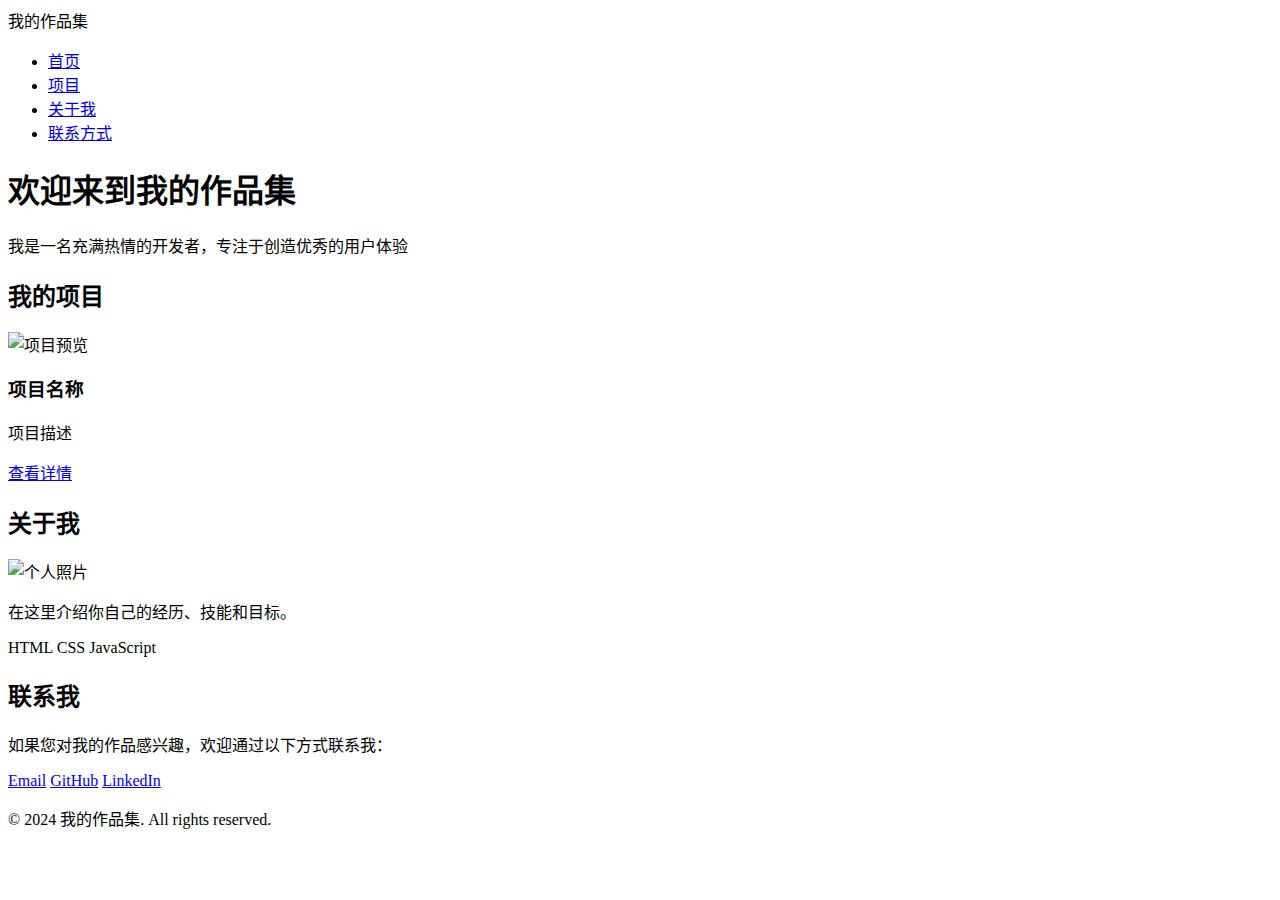
==== index.html @ 1139f271 "Add files via upload" ====
<!DOCTYPE html>
<html lang="zh-CN">
<head>
    <meta charset="UTF-8">
    <meta name="viewport" content="width=device-width, initial-scale=1.0">
    <title>我的作品集</title>
    <link rel="stylesheet" href="style.css">
</head>
<body>
    <header class="header">
        <nav class="nav">
            <div class="logo">我的作品集</div>
            <ul class="nav-links">
                <li><a href="#home">首页</a></li>
                <li><a href="#projects">项目</a></li>
                <li><a href="#about">关于我</a></li>
                <li><a href="#contact">联系方式</a></li>
            </ul>
        </nav>
    </header>

    <section id="home" class="hero">
        <div class="hero-content">
            <h1>欢迎来到我的作品集</h1>
            <p>我是一名充满热情的开发者，专注于创造优秀的用户体验</p>
        </div>
    </section>

    <section id="projects" class="projects">
        <h2>我的项目</h2>
        <div class="project-grid">
            <div class="project-card">
                <img src="https://via.placeholder.com/300x200" alt="项目预览">
                <h3>项目名称</h3>
                <p>项目描述</p>
                <a href="#" class="btn">查看详情</a>
            </div>
            <!-- 更多项目卡片 -->
        </div>
    </section>

    <section id="about" class="about">
        <h2>关于我</h2>
        <div class="about-content">
            <img src="https://via.placeholder.com/200x200" alt="个人照片" class="profile-img">
            <div class="about-text">
                <p>在这里介绍你自己的经历、技能和目标。</p>
                <div class="skills">
                    <span class="skill-tag">HTML</span>
                    <span class="skill-tag">CSS</span>
                    <span class="skill-tag">JavaScript</span>
                    <!-- 添加更多技能标签 -->
                </div>
            </div>
        </div>
    </section>

    <section id="contact" class="contact">
        <h2>联系我</h2>
        <div class="contact-content">
            <p>如果您对我的作品感兴趣，欢迎通过以下方式联系我：</p>
            <div class="contact-info">
                <a href="mailto:your.email@example.com" class="contact-link">Email</a>
                <a href="https://github.com/yourusername" class="contact-link">GitHub</a>
                <a href="https://linkedin.com/in/yourusername" class="contact-link">LinkedIn</a>
            </div>
        </div>
    </section>

    <footer class="footer">
        <p>&copy; 2024 我的作品集. All rights reserved.</p>
    </footer>

    <script src="script.js"></script>
</body>
</html>
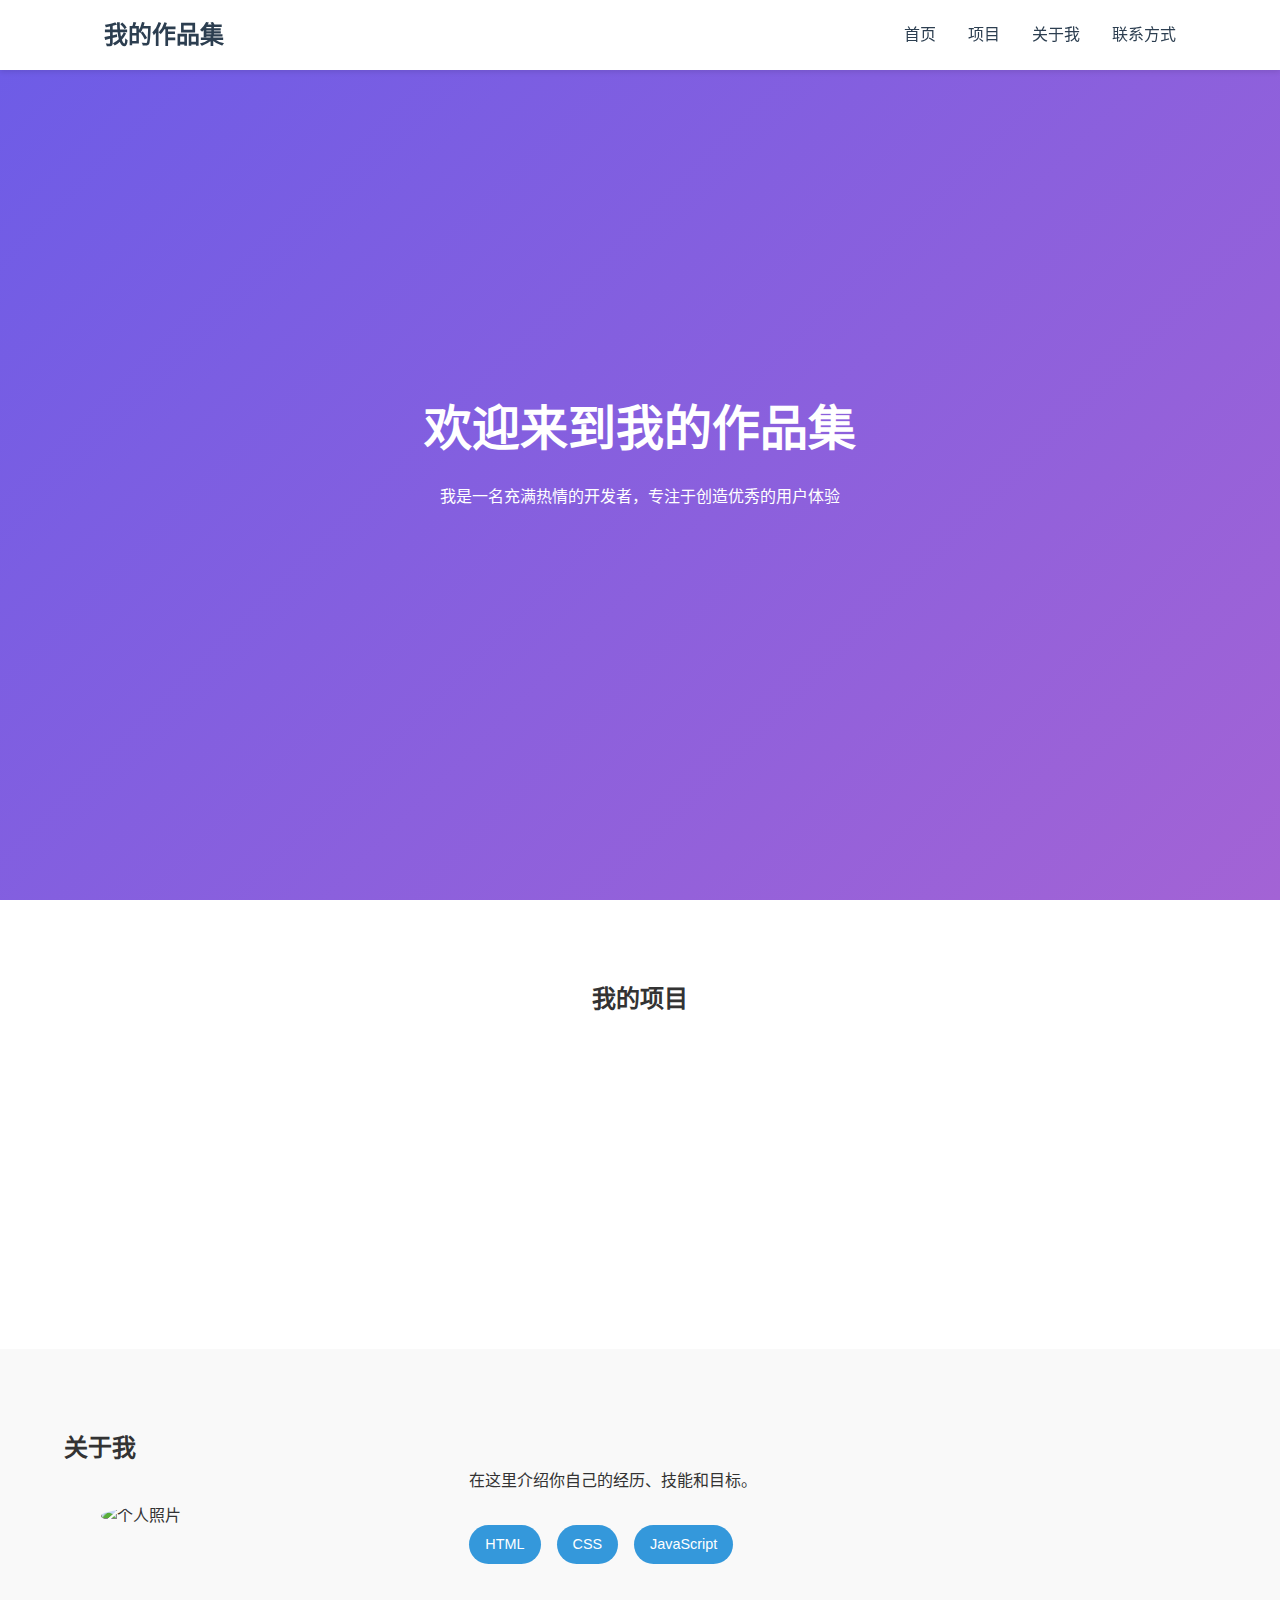
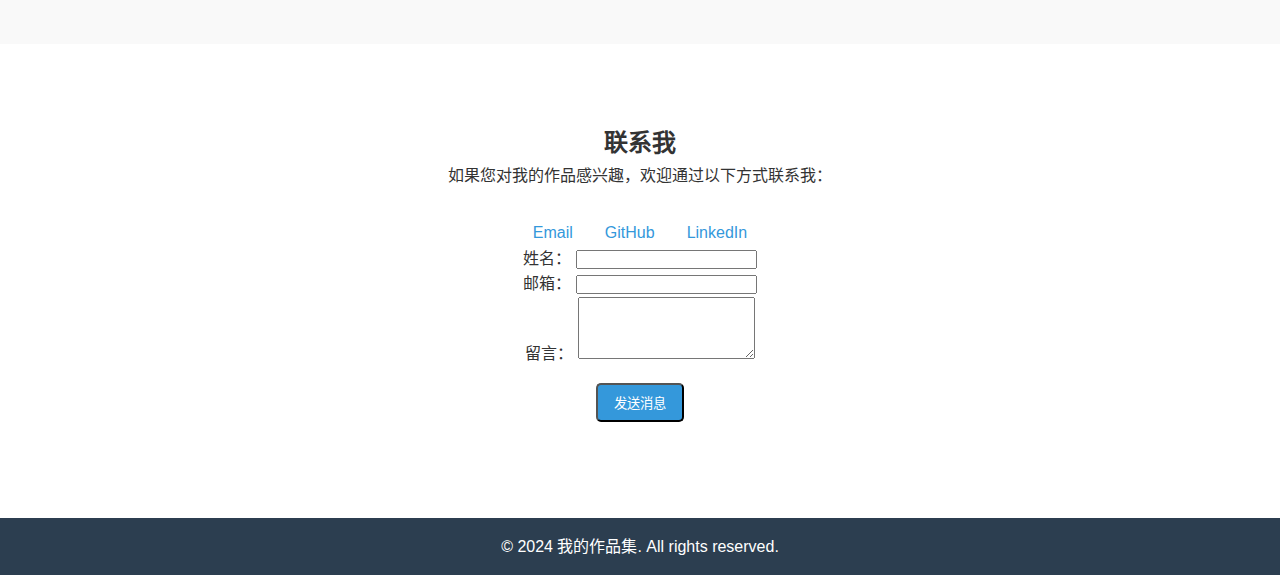
==== commit 6aaa0ca2: "Update index.html" ====
--- a/index.html
+++ b/index.html
@@ -3,12 +3,16 @@
 <head>
     <meta charset="UTF-8">
     <meta name="viewport" content="width=device-width, initial-scale=1.0">
+    <meta name="description" content="个人作品集展示网站，展示我的项目经验和技术能力">
+    <meta name="keywords" content="作品集, 前端开发, Web开发, 项目展示">
+    <meta name="author" content="您的名字">
     <title>我的作品集</title>
+    <link rel="icon" href="favicon.ico" type="image/x-icon">
     <link rel="stylesheet" href="style.css">
 </head>
 <body>
     <header class="header">
-        <nav class="nav">
+        <nav class="nav" role="navigation" aria-label="主导航">
             <div class="logo">我的作品集</div>
             <ul class="nav-links">
                 <li><a href="#home">首页</a></li>
@@ -30,12 +34,23 @@
         <h2>我的项目</h2>
         <div class="project-grid">
             <div class="project-card">
-                <img src="https://via.placeholder.com/300x200" alt="项目预览">
+                <img src="https://via.placeholder.com/300x200" alt="项目预览" loading="lazy">
                 <h3>项目名称</h3>
                 <p>项目描述</p>
-                <a href="#" class="btn">查看详情</a>
+                <a href="project1.html" class="btn" target="_blank">查看详情</a>
             </div>
-            <!-- 更多项目卡片 -->
+            <div class="project-card">
+                <img src="https://via.placeholder.com/300x200" alt="项目二预览">
+                <h3>项目二名称</h3>
+                <p>项目二描述</p>
+                <a href="project2.html" class="btn" target="_blank">查看详情</a>
+            </div>
+            <div class="project-card">
+                <img src="https://via.placeholder.com/300x200" alt="项目三预览">
+                <h3>项目三名称</h3>
+                <p>项目三描述</p>
+                <a href="project3.html" class="btn" target="_blank">查看详情</a>
+            </div>
         </div>
     </section>
 
@@ -64,6 +79,21 @@
                 <a href="https://github.com/yourusername" class="contact-link">GitHub</a>
                 <a href="https://linkedin.com/in/yourusername" class="contact-link">LinkedIn</a>
             </div>
+            <form class="contact-form">
+                <div class="form-group">
+                    <label for="name">姓名：</label>
+                    <input type="text" id="name" name="name" required>
+                </div>
+                <div class="form-group">
+                    <label for="email">邮箱：</label>
+                    <input type="email" id="email" name="email" required>
+                </div>
+                <div class="form-group">
+                    <label for="message">留言：</label>
+                    <textarea id="message" name="message" rows="4" required></textarea>
+                </div>
+                <button type="submit" class="btn">发送消息</button>
+            </form>
         </div>
     </section>
 
@@ -73,4 +103,4 @@
 
     <script src="script.js"></script>
 </body>
-</html>+</html>
--- a/style.css
+++ b/style.css
@@ -0,0 +1,226 @@
+* {
+    margin: 0;
+    padding: 0;
+    box-sizing: border-box;
+}
+
+body {
+    font-family: 'Segoe UI', Tahoma, Geneva, Verdana, sans-serif;
+    line-height: 1.6;
+    color: #333;
+}
+
+.header {
+    background-color: #fff;
+    box-shadow: 0 2px 5px rgba(0,0,0,0.1);
+    position: fixed;
+    width: 100%;
+    top: 0;
+    z-index: 1000;
+}
+
+.nav {
+    display: flex;
+    justify-content: space-between;
+    align-items: center;
+    padding: 1rem 5%;
+    max-width: 1200px;
+    margin: 0 auto;
+}
+
+.logo {
+    font-size: 1.5rem;
+    font-weight: bold;
+    color: #2c3e50;
+}
+
+.nav-links {
+    display: flex;
+    list-style: none;
+    gap: 2rem;
+}
+
+.nav-links a {
+    text-decoration: none;
+    color: #2c3e50;
+    font-weight: 500;
+    transition: color 0.3s;
+}
+
+.nav-links a:hover {
+    color: #3498db;
+}
+
+.hero {
+    height: 100vh;
+    display: flex;
+    align-items: center;
+    justify-content: center;
+    background: linear-gradient(135deg, #6c5ce7, #a363d5);
+    color: white;
+    text-align: center;
+    padding: 0 1rem;
+}
+
+.hero-content h1 {
+    font-size: 3rem;
+    margin-bottom: 1rem;
+}
+
+.projects {
+    padding: 5rem 5%;
+    max-width: 1200px;
+    margin: 0 auto;
+}
+
+.projects h2 {
+    text-align: center;
+    margin-bottom: 3rem;
+}
+
+.project-grid {
+    display: grid;
+    grid-template-columns: repeat(auto-fit, minmax(300px, 1fr));
+    gap: 2rem;
+}
+
+.project-card {
+    background: #fff;
+    border-radius: 10px;
+    overflow: hidden;
+    box-shadow: 0 3px 10px rgba(0,0,0,0.1);
+    transition: transform 0.3s;
+}
+
+.project-card:hover {
+    transform: translateY(-5px);
+}
+
+.project-card img {
+    width: 100%;
+    height: 200px;
+    object-fit: cover;
+}
+
+.project-card h3 {
+    padding: 1rem;
+    margin: 0;
+}
+
+.project-card p {
+    padding: 0 1rem 1rem;
+    color: #666;
+}
+
+.btn {
+    display: inline-block;
+    padding: 0.5rem 1rem;
+    background-color: #3498db;
+    color: white;
+    text-decoration: none;
+    border-radius: 5px;
+    margin: 1rem;
+    transition: background-color 0.3s;
+}
+
+.btn:hover {
+    background-color: #2980b9;
+}
+
+.about {
+    background-color: #f9f9f9;
+    padding: 5rem 5%;
+}
+
+.about-content {
+    max-width: 1200px;
+    margin: 0 auto;
+    display: grid;
+    grid-template-columns: 1fr 2fr;
+    gap: 2rem;
+    align-items: center;
+}
+
+.profile-img {
+    width: 100%;
+    max-width: 300px;
+    border-radius: 50%;
+    margin: 0 auto;
+}
+
+.skills {
+    margin-top: 2rem;
+    display: flex;
+    flex-wrap: wrap;
+    gap: 1rem;
+}
+
+.skill-tag {
+    background-color: #3498db;
+    color: white;
+    padding: 0.5rem 1rem;
+    border-radius: 20px;
+    font-size: 0.9rem;
+}
+
+.contact {
+    padding: 5rem 5%;
+    text-align: center;
+}
+
+.contact-content {
+    max-width: 800px;
+    margin: 0 auto;
+}
+
+.contact-info {
+    display: flex;
+    justify-content: center;
+    gap: 2rem;
+    margin-top: 2rem;
+}
+
+.contact-link {
+    color: #3498db;
+    text-decoration: none;
+    font-weight: 500;
+    transition: color 0.3s;
+}
+
+.contact-link:hover {
+    color: #2980b9;
+}
+
+.footer {
+    background-color: #2c3e50;
+    color: white;
+    text-align: center;
+    padding: 1rem;
+}
+
+@media (max-width: 768px) {
+    .nav {
+        flex-direction: column;
+        gap: 1rem;
+    }
+
+    .nav-links {
+        flex-direction: column;
+        text-align: center;
+        gap: 1rem;
+    }
+
+    .hero-content h1 {
+        font-size: 2rem;
+    }
+
+    .about-content {
+        grid-template-columns: 1fr;
+        text-align: center;
+    }
+
+    .contact-info {
+        flex-direction: column;
+        gap: 1rem;
+    }
+}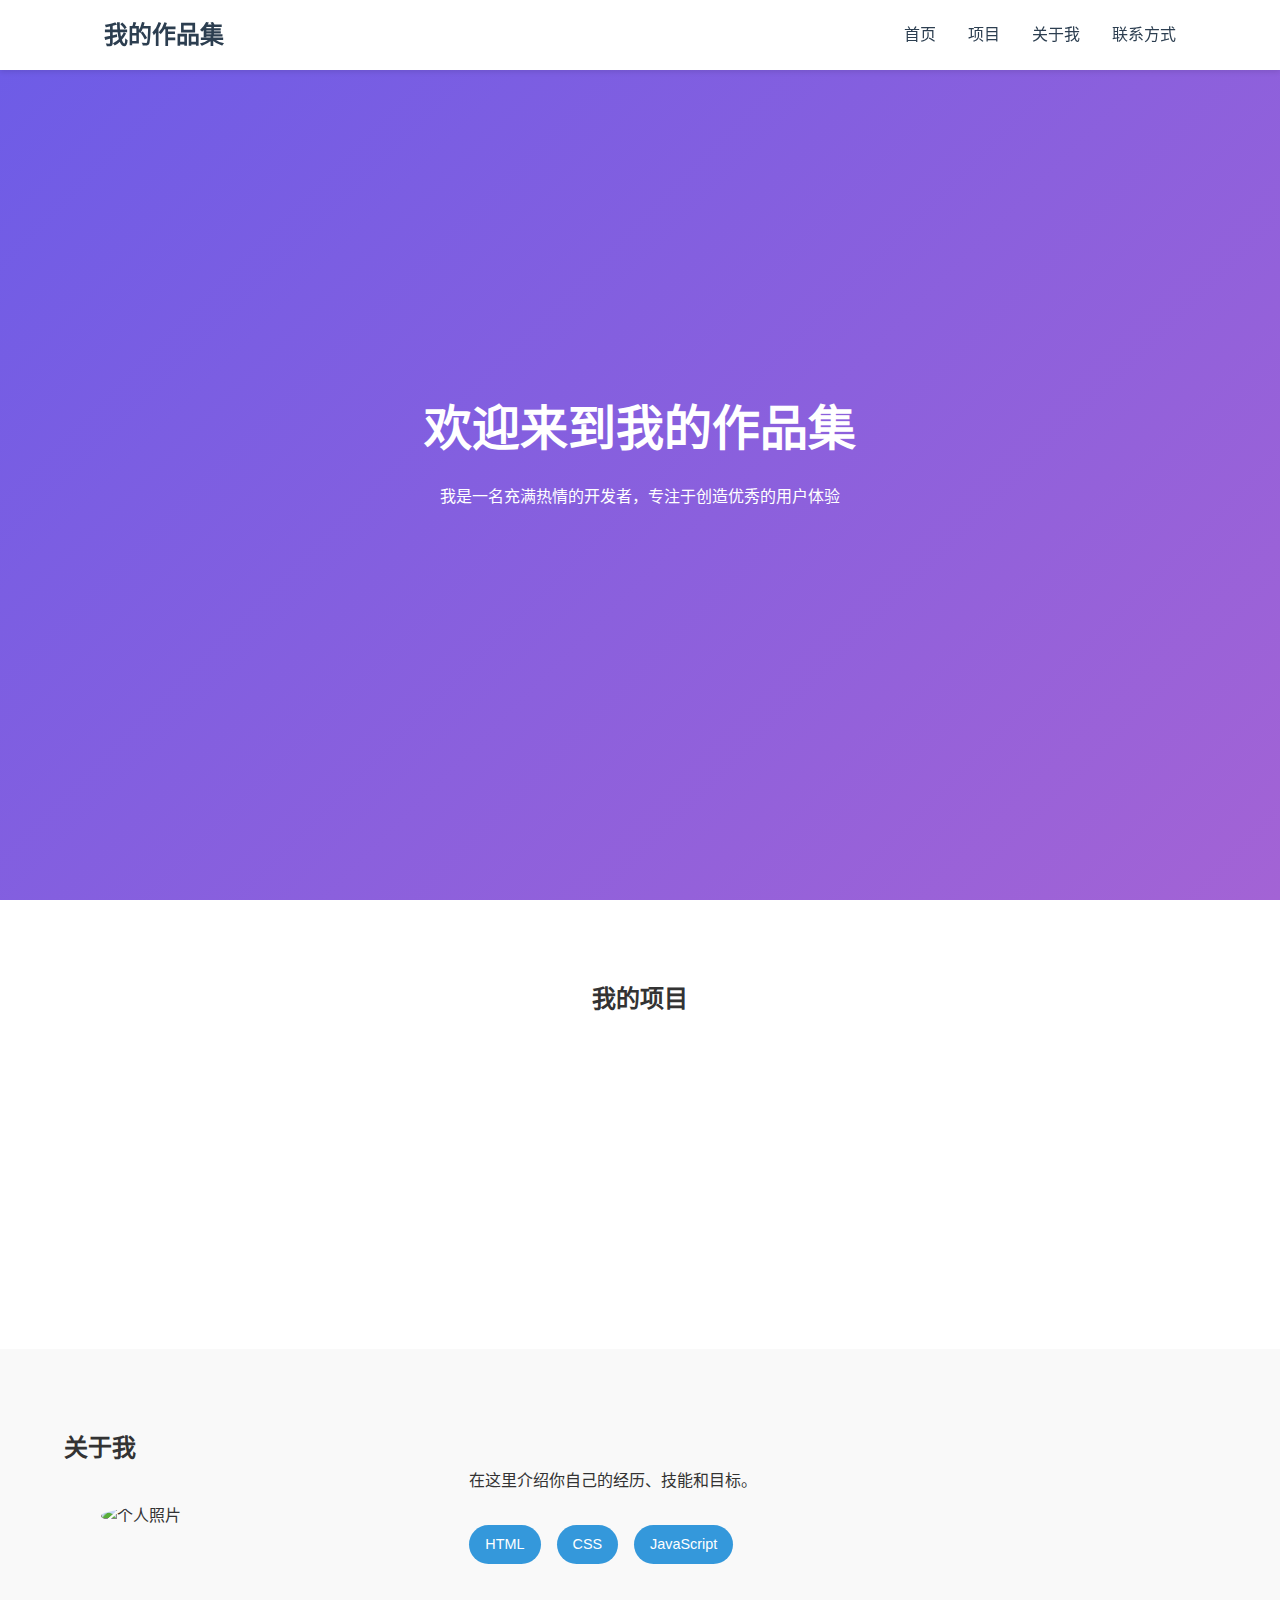
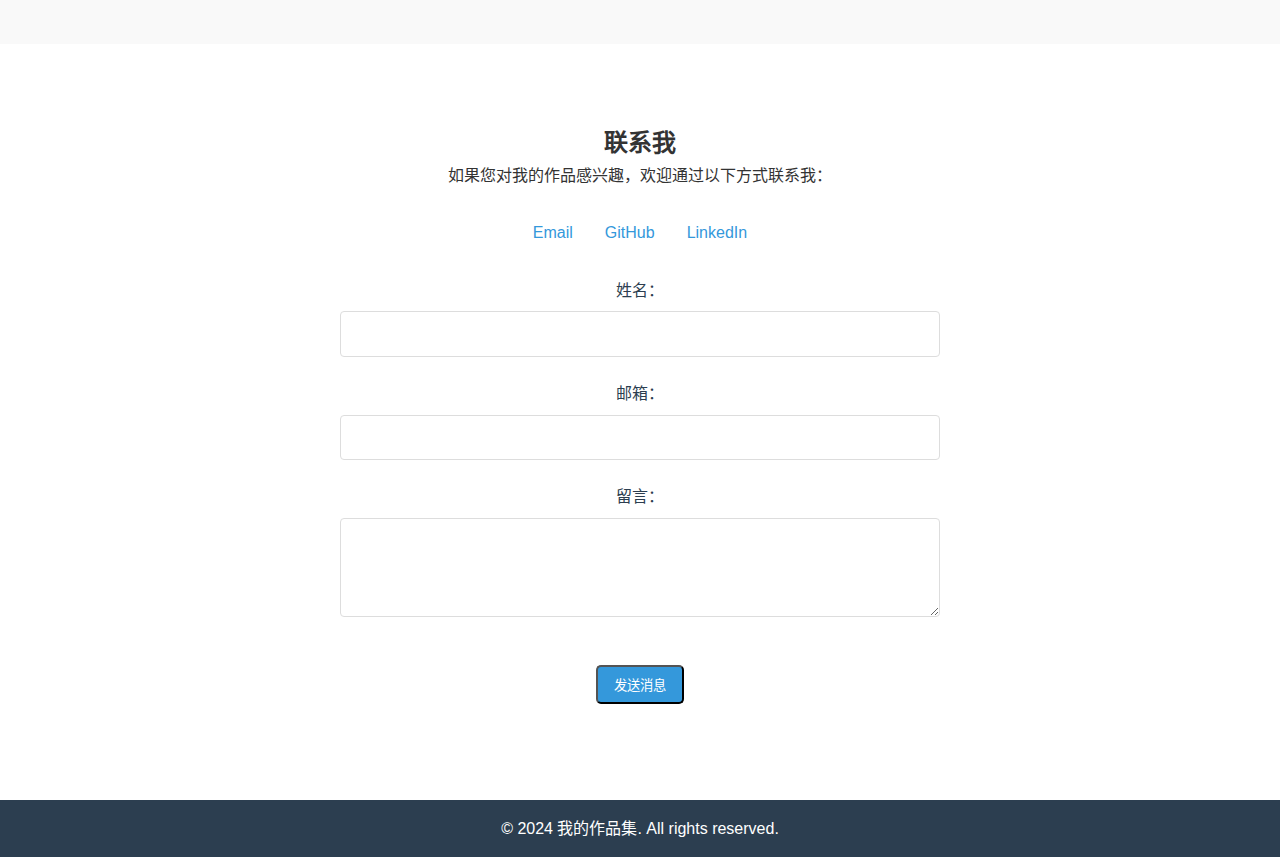
==== commit d9008f9d: "Update index.html" ====
--- a/index.html
+++ b/index.html
@@ -8,7 +8,8 @@
     <meta name="author" content="您的名字">
     <title>我的作品集</title>
     <link rel="icon" href="favicon.ico" type="image/x-icon">
-    <link rel="stylesheet" href="style.css">
+    <base href="./">
+    <link rel="stylesheet" href="./style.css">
 </head>
 <body>
     <header class="header">
@@ -101,6 +102,6 @@
         <p>&copy; 2024 我的作品集. All rights reserved.</p>
     </footer>
 
-    <script src="script.js"></script>
+    <script src="./script.js"></script>
 </body>
 </html>
--- a/style.css
+++ b/style.css
@@ -198,6 +198,95 @@
     padding: 1rem;
 }
 
+.contact-form {
+    margin-top: 2rem;
+    max-width: 600px;
+    margin-left: auto;
+    margin-right: auto;
+}
+
+.form-group {
+    margin-bottom: 1.5rem;
+}
+
+.form-group label {
+    display: block;
+    margin-bottom: 0.5rem;
+    color: #2c3e50;
+}
+
+.form-group input,
+.form-group textarea {
+    width: 100%;
+    padding: 0.8rem;
+    border: 1px solid #ddd;
+    border-radius: 4px;
+    font-size: 1rem;
+}
+
+.form-group textarea {
+    resize: vertical;
+}
+
+/* 项目详情页样式 */
+.project-detail {
+    max-width: 1200px;
+    margin: 120px auto 50px;
+    padding: 0 20px;
+}
+
+.project-detail h1 {
+    font-size: 2.5rem;
+    color: #2c3e50;
+    margin-bottom: 2rem;
+    text-align: center;
+}
+
+.project-detail img {
+    width: 100%;
+    border-radius: 10px;
+    box-shadow: 0 5px 15px rgba(0,0,0,0.1);
+    margin-bottom: 2rem;
+}
+
+.project-detail h2 {
+    font-size: 1.8rem;
+    color: #2c3e50;
+    margin: 2rem 0 1rem;
+}
+
+.project-detail p {
+    font-size: 1.1rem;
+    line-height: 1.8;
+    color: #666;
+    margin-bottom: 1.5rem;
+}
+
+.project-detail .skills {
+    margin: 2rem 0;
+    justify-content: flex-start;
+}
+
+.back-link {
+    display: inline-block;
+    margin-bottom: 2rem;
+    color: #3498db;
+    text-decoration: none;
+    font-weight: 500;
+    display: flex;
+    align-items: center;
+    gap: 0.5rem;
+}
+
+.back-link:hover {
+    color: #2980b9;
+}
+
+.back-link:before {
+    content: '←';
+    font-size: 1.2rem;
+}
+
 @media (max-width: 768px) {
     .nav {
         flex-direction: column;
@@ -223,4 +312,14 @@
         flex-direction: column;
         gap: 1rem;
     }
-}+
+    .project-grid {
+        grid-template-columns: 1fr;
+        padding: 0 1rem;
+    }
+
+    .form-group input,
+    .form-group textarea {
+        padding: 0.6rem;
+    }
+}
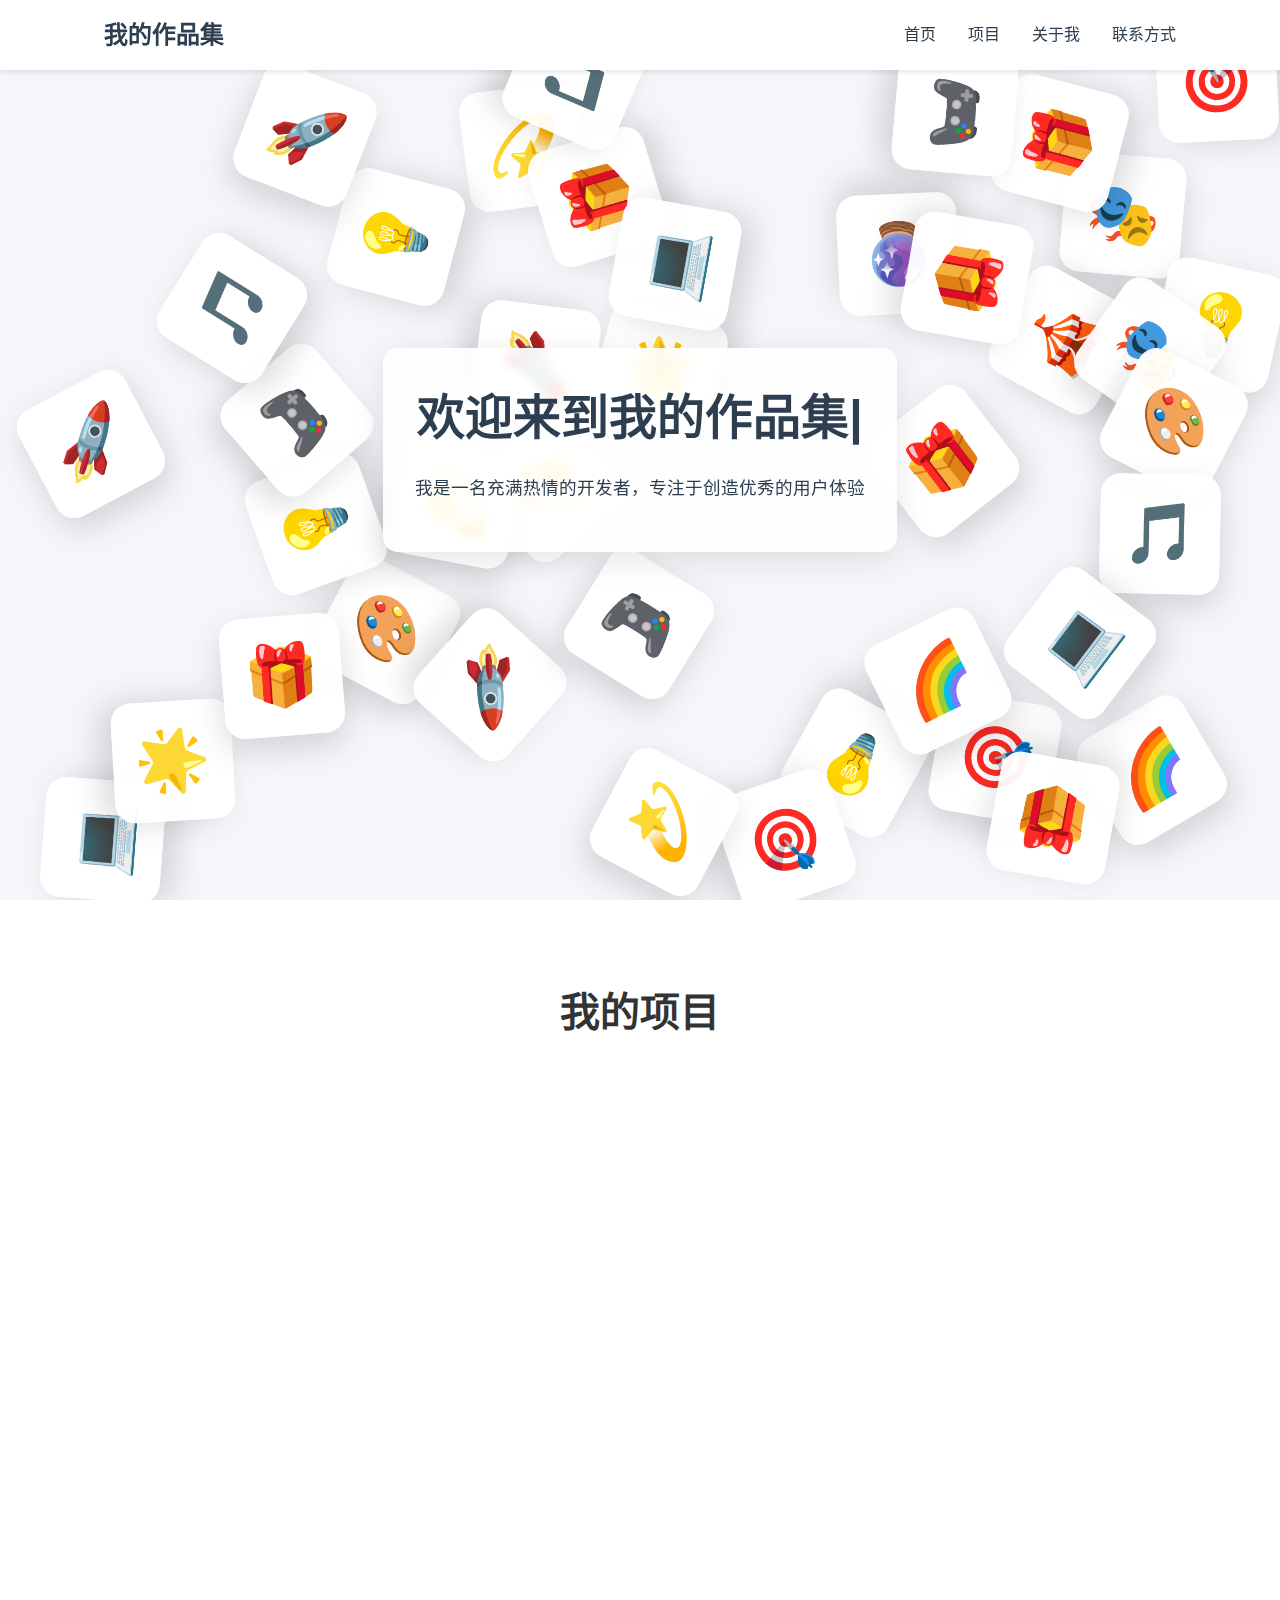
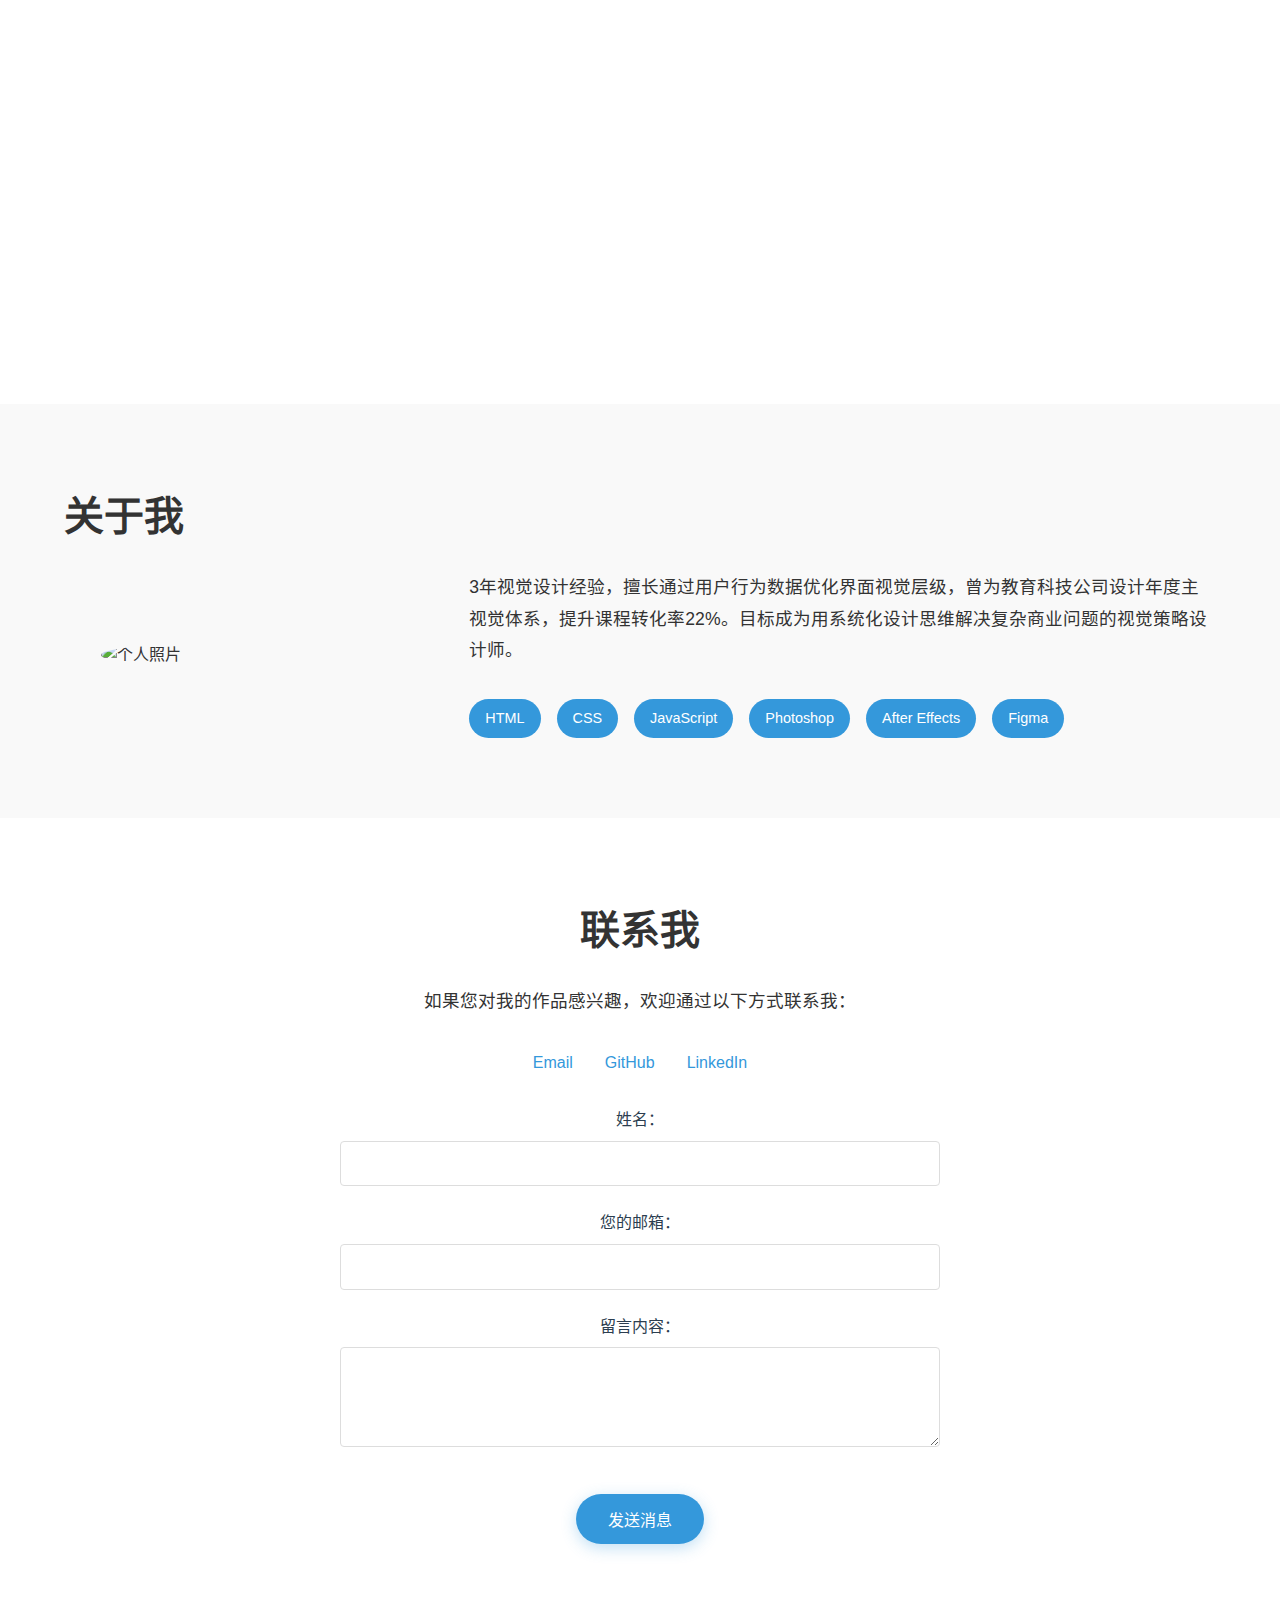
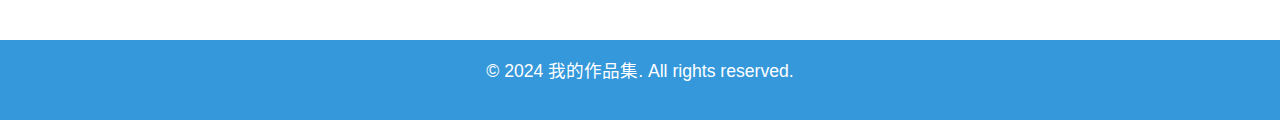
==== commit 1e612ebb: "Add files via upload" ====
--- a/index.html
+++ b/index.html
@@ -6,10 +6,21 @@
     <meta name="description" content="个人作品集展示网站，展示我的项目经验和技术能力">
     <meta name="keywords" content="作品集, 前端开发, Web开发, 项目展示">
     <meta name="author" content="您的名字">
+    <meta name="theme-color" content="#3498db">
+    <meta name="apple-mobile-web-app-capable" content="yes">
+    <meta name="apple-mobile-web-app-status-bar-style" content="black">
+    <link rel="apple-touch-icon" href="./images/favicon.svg">
+    <link rel="manifest" href="manifest.json">
+    <link rel="icon" type="image/svg+xml" href="images/favicon.svg">
     <title>我的作品集</title>
-    <link rel="icon" href="favicon.ico" type="image/x-icon">
+    <link rel="icon" href="./images/favicon.ico" type="image/x-icon">
     <base href="./">
     <link rel="stylesheet" href="./style.css">
+    <style>
+        /* 添加关键样式以避免闪烁 */
+        .hero { min-height: 100vh; }
+        .section-padding { padding: 5rem 5%; }
+    </style>
 </head>
 <body>
     <header class="header">
@@ -35,22 +46,44 @@
         <h2>我的项目</h2>
         <div class="project-grid">
             <div class="project-card">
-                <img src="https://via.placeholder.com/300x200" alt="项目预览" loading="lazy">
-                <h3>项目名称</h3>
-                <p>项目描述</p>
-                <a href="project1.html" class="btn" target="_blank">查看详情</a>
+                <div class="project-image">
+                    <img src="./images/projects/project1.jpg" alt="项目预览" loading="lazy">
+                </div>
+                <div class="project-overlay">
+                    <h3>砖</h3>
+                    <p>书籍设计</p>
+                    <a href="project1.html" class="btn" target="_blank">查看详情</a>
+                </div>
             </div>
             <div class="project-card">
-                <img src="https://via.placeholder.com/300x200" alt="项目二预览">
-                <h3>项目二名称</h3>
-                <p>项目二描述</p>
-                <a href="project2.html" class="btn" target="_blank">查看详情</a>
+                <div class="project-image">
+                    <img src="./images/projects/project2.jpg" alt="项目二预览">
+                </div>
+                <div class="project-overlay">
+                    <h3>栖霞区残疾人联合会</h3>
+                    <p>品牌形象设计</p>
+                    <a href="project2.html" class="btn" target="_blank">查看详情</a>
+                </div>
             </div>
             <div class="project-card">
-                <img src="https://via.placeholder.com/300x200" alt="项目三预览">
-                <h3>项目三名称</h3>
-                <p>项目三描述</p>
-                <a href="project3.html" class="btn" target="_blank">查看详情</a>
+                <div class="project-image">
+                    <img src="./images/projects/project3.jpg" alt="项目三预览">
+                </div>
+                <div class="project-overlay">
+                    <h3>佘山兰笋</h3>
+                    <p>品牌形象设计</p>
+                    <a href="project3.html" class="btn" target="_blank">查看详情</a>
+                </div>
+            </div>
+            <div class="project-card">
+                <div class="project-image">
+                    <img src="./images/projects/project4.jpg" alt="项目四预览">
+                </div>
+                <div class="project-overlay">
+                    <h3>华章四韵</h3>
+                    <p>文创设计</p>
+                    <a href="project4.html" class="btn" target="_blank">查看详情</a>
+                </div>
             </div>
         </div>
     </section>
@@ -58,13 +91,16 @@
     <section id="about" class="about">
         <h2>关于我</h2>
         <div class="about-content">
-            <img src="https://via.placeholder.com/200x200" alt="个人照片" class="profile-img">
+            <img src="./images/profile.jpg" alt="个人照片" class="profile-img">
             <div class="about-text">
-                <p>在这里介绍你自己的经历、技能和目标。</p>
+                <p>3年视觉设计经验，擅长通过用户行为数据优化界面视觉层级，曾为教育科技公司设计年度主视觉体系，提升课程转化率22%。目标成为用系统化设计思维解决复杂商业问题的视觉策略设计师。</p>
                 <div class="skills">
                     <span class="skill-tag">HTML</span>
                     <span class="skill-tag">CSS</span>
                     <span class="skill-tag">JavaScript</span>
+                    <span class="skill-tag">Photoshop</span>
+                    <span class="skill-tag">After Effects</span>
+                    <span class="skill-tag">Figma</span>
                     <!-- 添加更多技能标签 -->
                 </div>
             </div>
@@ -76,21 +112,27 @@
         <div class="contact-content">
             <p>如果您对我的作品感兴趣，欢迎通过以下方式联系我：</p>
             <div class="contact-info">
-                <a href="mailto:your.email@example.com" class="contact-link">Email</a>
-                <a href="https://github.com/yourusername" class="contact-link">GitHub</a>
-                <a href="https://linkedin.com/in/yourusername" class="contact-link">LinkedIn</a>
+                <a href="mailto:1833281961@qq.com" class="contact-link">
+                    <i class="far fa-envelope"></i> Email
+                </a>
+                <a href="https://github.com/你的GitHub用户名" class="contact-link" target="_blank">
+                    <i class="fab fa-github"></i> GitHub
+                </a>
+                <a href="https://linkedin.com/in/你的LinkedIn用户名" class="contact-link" target="_blank">
+                    <i class="fab fa-linkedin"></i> LinkedIn
+                </a>
             </div>
-            <form class="contact-form">
+            <form class="contact-form" action="https://formspree.io/f/xanewbkr" method="POST">
                 <div class="form-group">
                     <label for="name">姓名：</label>
                     <input type="text" id="name" name="name" required>
                 </div>
                 <div class="form-group">
-                    <label for="email">邮箱：</label>
+                    <label for="email">您的邮箱：</label>
                     <input type="email" id="email" name="email" required>
                 </div>
                 <div class="form-group">
-                    <label for="message">留言：</label>
+                    <label for="message">留言内容：</label>
                     <textarea id="message" name="message" rows="4" required></textarea>
                 </div>
                 <button type="submit" class="btn">发送消息</button>
@@ -104,4 +146,4 @@
 
     <script src="./script.js"></script>
 </body>
-</html>
+</html>--- a/style.css
+++ b/style.css
@@ -1,7 +1,22 @@
+/* 颜色变量统一 */
+:root {
+    --primary-color: #3498db;
+    --primary-dark: #2980b9;
+    --text-color: #2c3e50;
+    --text-light: #666;
+    --background-light: #f5f6fa;
+    --background-white: #fff;
+    --shadow-color: rgba(0,0,0,0.1);
+    --transition-default: 0.3s ease;
+}
+
 * {
     margin: 0;
     padding: 0;
     box-sizing: border-box;
+    will-change: auto;
+    -webkit-font-smoothing: antialiased;
+    -moz-osx-font-smoothing: grayscale;
 }
 
 body {
@@ -56,15 +71,68 @@
     display: flex;
     align-items: center;
     justify-content: center;
-    background: linear-gradient(135deg, #6c5ce7, #a363d5);
-    color: white;
+    background: #f5f6fa;
+    color: #2c3e50;
     text-align: center;
     padding: 0 1rem;
+    position: relative;
+    overflow: hidden;
+}
+
+.emoji-particle {
+    position: absolute;
+    width: 120px;  /* 增加宽度 */
+    height: 120px; /* 增加高度 */
+    background: rgba(255, 255, 255, 0.95);
+    border-radius: 20px;
+    display: flex;
+    align-items: center;
+    justify-content: center;
+    font-size: 60px; /* 增加字体大小 */
+    cursor: move;
+    user-select: none;
+    box-shadow: 0 12px 32px rgba(0,0,0,0.15);
+    transition: transform 0.3s, box-shadow 0.3s;
+    z-index: 1;
+    padding: 20px;
+}
+
+.emoji-particle:hover {
+    transform: scale(1.3) rotate(15deg);
+    box-shadow: 0 12px 32px rgba(0,0,0,0.2);
+    z-index: 2;
+}
+
+.emoji-particle:active {
+    transform: scale(1.2);
+    cursor: grabbing;
+    box-shadow: 0 6px 20px rgba(0,0,0,0.25);
+}
+
+.hero-content {
+    position: relative;
+    z-index: 2;
+    background: rgba(255, 255, 255, 0.9);
+    padding: 2rem;
+    border-radius: 15px;
+    backdrop-filter: blur(5px);
+    box-shadow: 0 8px 32px rgba(0,0,0,0.1);
 }
 
 .hero-content h1 {
     font-size: 3rem;
     margin-bottom: 1rem;
+}
+
+/* 打字机效果的光标 */
+.hero-content h1::after {
+    content: '|';
+    animation: blink 1s infinite;
+}
+
+@keyframes blink {
+    0%, 100% { opacity: 1; }
+    50% { opacity: 0; }
 }
 
 .projects {
@@ -85,38 +153,119 @@
 }
 
 .project-card {
-    background: #fff;
+    position: relative;
+    width: 100%;
+    height: 400px;
     border-radius: 10px;
     overflow: hidden;
     box-shadow: 0 3px 10px rgba(0,0,0,0.1);
-    transition: transform 0.3s;
+    transition: transform 0.3s ease, box-shadow 0.3s ease;
+    will-change: transform;
+}
+
+.project-image {
+    width: 100%;
+    height: 100%;
+    overflow: hidden;
+}
+
+.project-image img {
+    width: 100%;
+    height: 100%;
+    object-fit: cover;
+    transition: transform 0.5s ease, opacity 0.3s ease;
+}
+
+/* 添加图片加载失败时的后备样式 */
+.project-image img:not([src]),
+.project-image img[src=""],
+.project-image img[src*="undefined"],
+.project-image img[src*="null"] {
+    visibility: hidden;
+    position: relative;
+}
+
+.project-image img:not([src])::after,
+.project-image img[src=""]::after,
+.project-image img[src*="undefined"]::after,
+.project-image img[src*="null"]::after {
+    content: '图片加载失败';
+    position: absolute;
+    left: 0;
+    right: 0;
+    top: 50%;
+    transform: translateY(-50%);
+    text-align: center;
+    font-size: 0.9rem;
+    color: #666;
+    visibility: visible;
+}
+
+.project-overlay {
+    position: absolute;
+    top: 0;
+    left: 0;
+    right: 0;
+    bottom: 0;
+    background: rgba(52, 152, 219, 0.95); /* 修改为主题蓝色 */
+    display: flex;
+    flex-direction: column;
+    justify-content: center;
+    align-items: center;
+    opacity: 0;
+    transition: opacity 0.3s ease;
+    padding: 2rem;
+    backdrop-filter: blur(5px); /* 添加模糊效果 */
+}
+
+.project-overlay h3 {
+    color: white;
+    font-size: 2rem;
+    margin-bottom: 1rem;
+    text-shadow: 0 2px 4px rgba(0,0,0,0.2); /* 添加文字阴影 */
+}
+
+.project-overlay p {
+    color: rgba(255, 255, 255, 0.95); /* 提高文字透明度 */
+    margin-bottom: 2rem;
+}
+
+.project-card:hover .project-image img {
+    transform: scale(1.1);
+}
+
+.project-card:hover .project-overlay {
+    opacity: 1;
 }
 
 .project-card:hover {
-    transform: translateY(-5px);
-}
-
-.project-card img {
-    width: 100%;
-    height: 200px;
-    object-fit: cover;
-}
-
-.project-card h3 {
-    padding: 1rem;
-    margin: 0;
-}
-
-.project-card p {
-    padding: 0 1rem 1rem;
-    color: #666;
+    transform: translateY(-10px) scale(1.01);
+    box-shadow: 0 5px 20px rgba(0,0,0,0.2);
+}
+
+.project-overlay .btn {
+    background-color: white;
+    color: #3498db;
+    padding: 0.8rem 2rem;
+    border-radius: 30px;
+    font-size: 1rem;
+    text-decoration: none;
+    box-shadow: 0 4px 15px rgba(0, 0, 0, 0.1);
+    pointer-events: auto;
+}
+
+.project-overlay .btn:hover {
+    background-color: white;
+    color: #3498db;
+    transform: none;
+    box-shadow: 0 4px 15px rgba(0, 0, 0, 0.1);
 }
 
 .btn {
     display: inline-block;
     padding: 0.5rem 1rem;
-    background-color: #3498db;
-    color: white;
+    background-color: var(--primary-color);
+    color: var(--background-white);
     text-decoration: none;
     border-radius: 5px;
     margin: 1rem;
@@ -124,7 +273,7 @@
 }
 
 .btn:hover {
-    background-color: #2980b9;
+    background-color: var(--primary-dark);
 }
 
 .about {
@@ -161,6 +310,7 @@
     padding: 0.5rem 1rem;
     border-radius: 20px;
     font-size: 0.9rem;
+    transition: transform 0.3s ease;
 }
 
 .contact {
@@ -192,7 +342,7 @@
 }
 
 .footer {
-    background-color: #2c3e50;
+    background-color: #3498db;
     color: white;
     text-align: center;
     padding: 1rem;
@@ -226,6 +376,14 @@
 
 .form-group textarea {
     resize: vertical;
+}
+
+.form-group input:focus,
+.form-group textarea:focus {
+    outline: none;
+    border-color: #3498db;
+    box-shadow: 0 0 0 3px rgba(52,152,219,0.2);
+    transform: translateY(-1px);
 }
 
 /* 项目详情页样式 */
@@ -287,16 +445,140 @@
     font-size: 1.2rem;
 }
 
+.project-img {
+    width: 100%;
+    height: auto;
+    margin-bottom: 2rem;
+    border-radius: 10px;
+    box-shadow: 0 5px 15px rgba(0,0,0,0.1);
+    transition: transform 0.3s ease;
+}
+
+.project-img:hover {
+    transform: scale(1.02);
+}
+
+/* 更新鼠标跟踪效果 */
+.cursor-effect {
+    width: 40px;
+    height: 40px;
+    position: fixed;
+    pointer-events: none;
+    z-index: 9999;
+    transform: translate(-50%, -50%);
+    transition: transform 0.3s ease;
+    display: flex;
+    align-items: center;
+    justify-content: center;
+    font-size: 24px;
+    text-shadow: 0 0 10px rgba(52, 152, 219, 0.5);
+    user-select: none;
+}
+
+.contact-form button.btn {
+    background-color: #3498db;
+    color: white;
+    padding: 0.8rem 2rem;
+    border: none;
+    border-radius: 30px;
+    font-size: 1rem;
+    cursor: pointer;
+    transition: all 0.3s ease;
+    box-shadow: 0 4px 15px rgba(52, 152, 219, 0.3);
+    width: auto;
+    margin: 1rem auto;
+    display: inline-block;
+}
+
+.contact-form button.btn:hover {
+    background-color: #2980b9;
+    transform: translateY(-2px);
+    box-shadow: 0 6px 20px rgba(52, 152, 219, 0.4);
+}
+
+.contact-form button.btn:active {
+    transform: translateY(0);
+    box-shadow: 0 2px 10px rgba(52, 152, 219, 0.2);
+}
+
+/* 全局滚动条样式 */
+::-webkit-scrollbar {
+    width: 8px;
+}
+
+::-webkit-scrollbar-track {
+    background: #f1f1f1;
+}
+
+::-webkit-scrollbar-thumb {
+    background: #3498db;
+    border-radius: 4px;
+}
+
+::-webkit-scrollbar-thumb:hover {
+    background: #2980b9;
+}
+
+/* 选中文本样式 */
+::selection {
+    background: rgba(52, 152, 219, 0.2);
+    color: #2c3e50;
+}
+
+/* 图片加载过渡效果 */
+img {
+    transition: opacity 0.3s ease;
+}
+
+img[loading] {
+    opacity: 0;
+}
+
+/* 优化图片加载过渡效果 */
+img {
+    opacity: 0;
+    transition: opacity 0.5s ease;
+}
+
+img.loaded {
+    opacity: 1;
+}
+
+/* 禁用状态优化 */
+button:disabled {
+    opacity: 0.7;
+    cursor: not-allowed;
+}
+
+/* 输入框焦点状态优化 */
+input:focus,
+textarea:focus {
+    outline: none;
+    border-color: #3498db;
+    box-shadow: 0 0 0 2px rgba(52, 152, 219, 0.2);
+}
+
+/* 链接默认状态优化 */
+a {
+    transition: all 0.3s ease;
+}
+
+/* 移动端适配优化 */
 @media (max-width: 768px) {
     .nav {
         flex-direction: column;
         gap: 1rem;
+        position: relative;
     }
 
     .nav-links {
         flex-direction: column;
         text-align: center;
         gap: 1rem;
+        background: white;
+        box-shadow: 0 4px 6px rgba(0,0,0,0.1);
+        padding: 1rem;
+        border-radius: 0 0 10px 10px;
     }
 
     .hero-content h1 {
@@ -322,4 +604,333 @@
     .form-group textarea {
         padding: 0.6rem;
     }
-}
+
+    .hero {
+        padding-top: 60px;
+    }
+
+    .hero-content {
+        padding: 1.5rem;
+    }
+
+    .emoji-particle {
+        width: 80px;
+        height: 80px;
+        font-size: 40px;
+    }
+
+    .contact-form button.btn {
+        width: 100%;
+    }
+}
+
+/* 导航栏响应式优化 */
+.mobile-menu-toggle {
+    display: none;
+}
+
+@media (max-width: 768px) {
+    .nav {
+        padding: 1rem;
+    }
+
+    .mobile-menu-toggle {
+        display: block;
+        background: none;
+        border: none;
+        font-size: 1.5rem;
+        color: var(--text-color);
+        cursor: pointer;
+        padding: 0.5rem;
+        margin-left: auto;
+    }
+
+    .nav-links {
+        display: none;
+        width: 100%;
+        position: absolute;
+        top: 100%;
+        left: 0;
+        background: var(--background-white);
+        box-shadow: 0 4px 8px var(--shadow-color);
+        padding: 1rem;
+        text-align: center;
+    }
+
+    .nav-links.active {
+        display: flex;
+        flex-direction: column;
+        gap: 1rem;
+    }
+}
+
+@media (min-width: 769px) {
+    .mobile-menu-toggle {
+        display: none !important;
+    }
+
+    .nav-links {
+        display: flex !important;
+        position: static;
+        width: auto;
+        box-shadow: none;
+        padding: 0;
+    }
+}
+
+.image-container {
+    position: relative;
+    width: 100%;
+    min-height: 200px;
+    height: auto;
+    max-height: 800px;
+    border-radius: 10px;
+    overflow: hidden;
+    background: linear-gradient(45deg, #f3f3f3 25%, #e9e9e9 25%, #e9e9e9 50%, #f3f3f3 50%, #f3f3f3 75%, #e9e9e9 75%, #e9e9e9);
+    background-size: 20px 20px;
+    box-shadow: 0 5px 15px rgba(0,0,0,0.1);
+}
+
+.image-container img {
+    width: 100%;
+    height: 100%;
+    max-height: 800px;
+    object-fit: contain;
+    display: block;
+    transition: transform 0.3s ease;
+}
+
+.image-container img.loaded {
+    opacity: 1;
+}
+
+.image-container img.error {
+    display: none;
+}
+
+.image-loading-indicator {
+    position: absolute;
+    top: 50%;
+    left: 50%;
+    transform: translate(-50%, -50%);
+    background: rgba(0, 0, 0, 0.7);
+    color: white;
+    padding: 10px 20px;
+    border-radius: 4px;
+    z-index: 1;
+}
+
+.image-container img.loaded + .image-loading-indicator {
+    display: none;
+}
+
+.project-images {
+    display: grid;
+    gap: 2rem;
+    margin-bottom: 3rem;
+    grid-template-columns: 1fr;
+}
+
+.image-container {
+    position: relative;
+    width: 100%;
+    height: auto;
+    max-height: 800px;
+    border-radius: 10px;
+    overflow: hidden;
+    background: #f5f5f5;
+    box-shadow: 0 5px 15px rgba(0,0,0,0.1);
+}
+
+.image-container img {
+    width: 100%;
+    height: 100%;
+    max-height: 800px;
+    object-fit: contain;
+    display: block;
+    transition: transform 0.3s ease;
+}
+
+/* 移动端适配 */
+@media (max-width: 768px) {
+    .project-images {
+        gap: 1rem;
+    }
+
+    .image-container {
+        max-height: 400px;
+    }
+
+    .image-container img {
+        max-height: 400px;
+    }
+}
+
+.project-images {
+    display: grid;
+    gap: 2rem;
+    margin-bottom: 3rem;
+}
+
+.image-container {
+    position: relative;
+    width: 100%;
+    border-radius: 10px;
+    overflow: hidden;
+    background: #f5f5f5;
+    box-shadow: 0 5px 15px rgba(0,0,0,0.1);
+}
+
+.image-container img {
+    width: 100%;
+    display: block;
+    object-fit: cover;
+    transition: transform 0.3s ease;
+}
+
+.image-container:hover img {
+    transform: scale(1.05);
+}
+
+@media (min-width: 768px) {
+    .project-images {
+        grid-template-columns: repeat(2, 1fr);
+    }
+}
+
+@media (min-width: 1024px) {
+    .project-images {
+        grid-template-columns: repeat(3, 1fr);
+    }
+}
+
+/* 添加载入动画 */
+@keyframes fadeInUp {
+    from {
+        opacity: 0;
+        transform: translateY(20px);
+    }
+    to {
+        opacity: 1;
+        transform: translateY(0);
+    }
+}
+
+.fade-in-up {
+    animation: fadeInUp 0.6s ease forwards;
+}
+
+/* 添加返回链接样式 */
+.back-link {
+    display: inline-flex;
+    align-items: center;
+    gap: 0.5rem;
+    color: #3498db;
+    text-decoration: none;
+    margin: 1rem 0;
+    font-weight: 500;
+    transition: color 0.3s;
+}
+
+.back-link:hover {
+    color: #2980b9;
+}
+
+/* 优化项目详情页样式 */
+.project-detail {
+    max-width: 1200px;
+    margin: 120px auto 50px;
+    padding: 0 5%;
+}
+
+.project-content {
+    display: grid;
+    grid-template-columns: 1fr;
+    gap: 2rem;
+}
+
+.project-hero-image {
+    width: 100%;
+    height: auto;
+    border-radius: 10px;
+    box-shadow: 0 5px 15px rgba(0,0,0,0.1);
+}
+
+.project-info h2 {
+    color: #2c3e50;
+    margin: 1.5rem 0 1rem;
+}
+
+.project-info ul {
+    list-style-position: inside;
+    margin: 1rem 0;
+}
+
+.project-info ul li {
+    margin-bottom: 0.5rem;
+    color: #666;
+}
+
+/* 添加移动端适配 */
+@media (max-width: 768px) {
+    .project-detail {
+        margin: 80px auto 30px;
+    }
+    
+    .project-content {
+        gap: 1.5rem;
+    }
+    
+    .back-link {
+        margin: 0.5rem 0;
+    }
+}
+
+/* 优化图片加载状态 */
+.image-container {
+    position: relative;
+    min-height: 200px;
+    background: #f5f5f5;
+    border-radius: 10px;
+    overflow: hidden;
+}
+
+.image-loading-placeholder {
+    position: absolute;
+    top: 50%;
+    left: 50%;
+    transform: translate(-50%, -50%);
+    color: #666;
+}
+
+/* 添加图片错误状态样式 */
+.image-error-placeholder {
+    padding: 2rem;
+    text-align: center;
+    background: #f8f9fa;
+    color: #666;
+    border-radius: 10px;
+    margin: 1rem 0;
+}
+
+/* 基础文字样式统一 */
+h1 { font-size: 3rem; margin-bottom: 2rem; }
+h2 { font-size: 2.5rem; margin-bottom: 1.5rem; }
+h3 { font-size: 2rem; margin-bottom: 1rem; }
+p { font-size: 1.1rem; line-height: 1.8; margin-bottom: 1rem; }
+
+/* 统一间距 */
+.section-padding {
+    padding: 5rem 5%;
+}
+
+.section-margin {
+    margin: 5rem auto;
+}
+
+/* 统一卡片样式 */
+.card-shadow {
+    box-shadow: 0 5px 15px var(--shadow-color);
+    border-radius: 10px;
+    transition: transform var(--transition-default);
+}